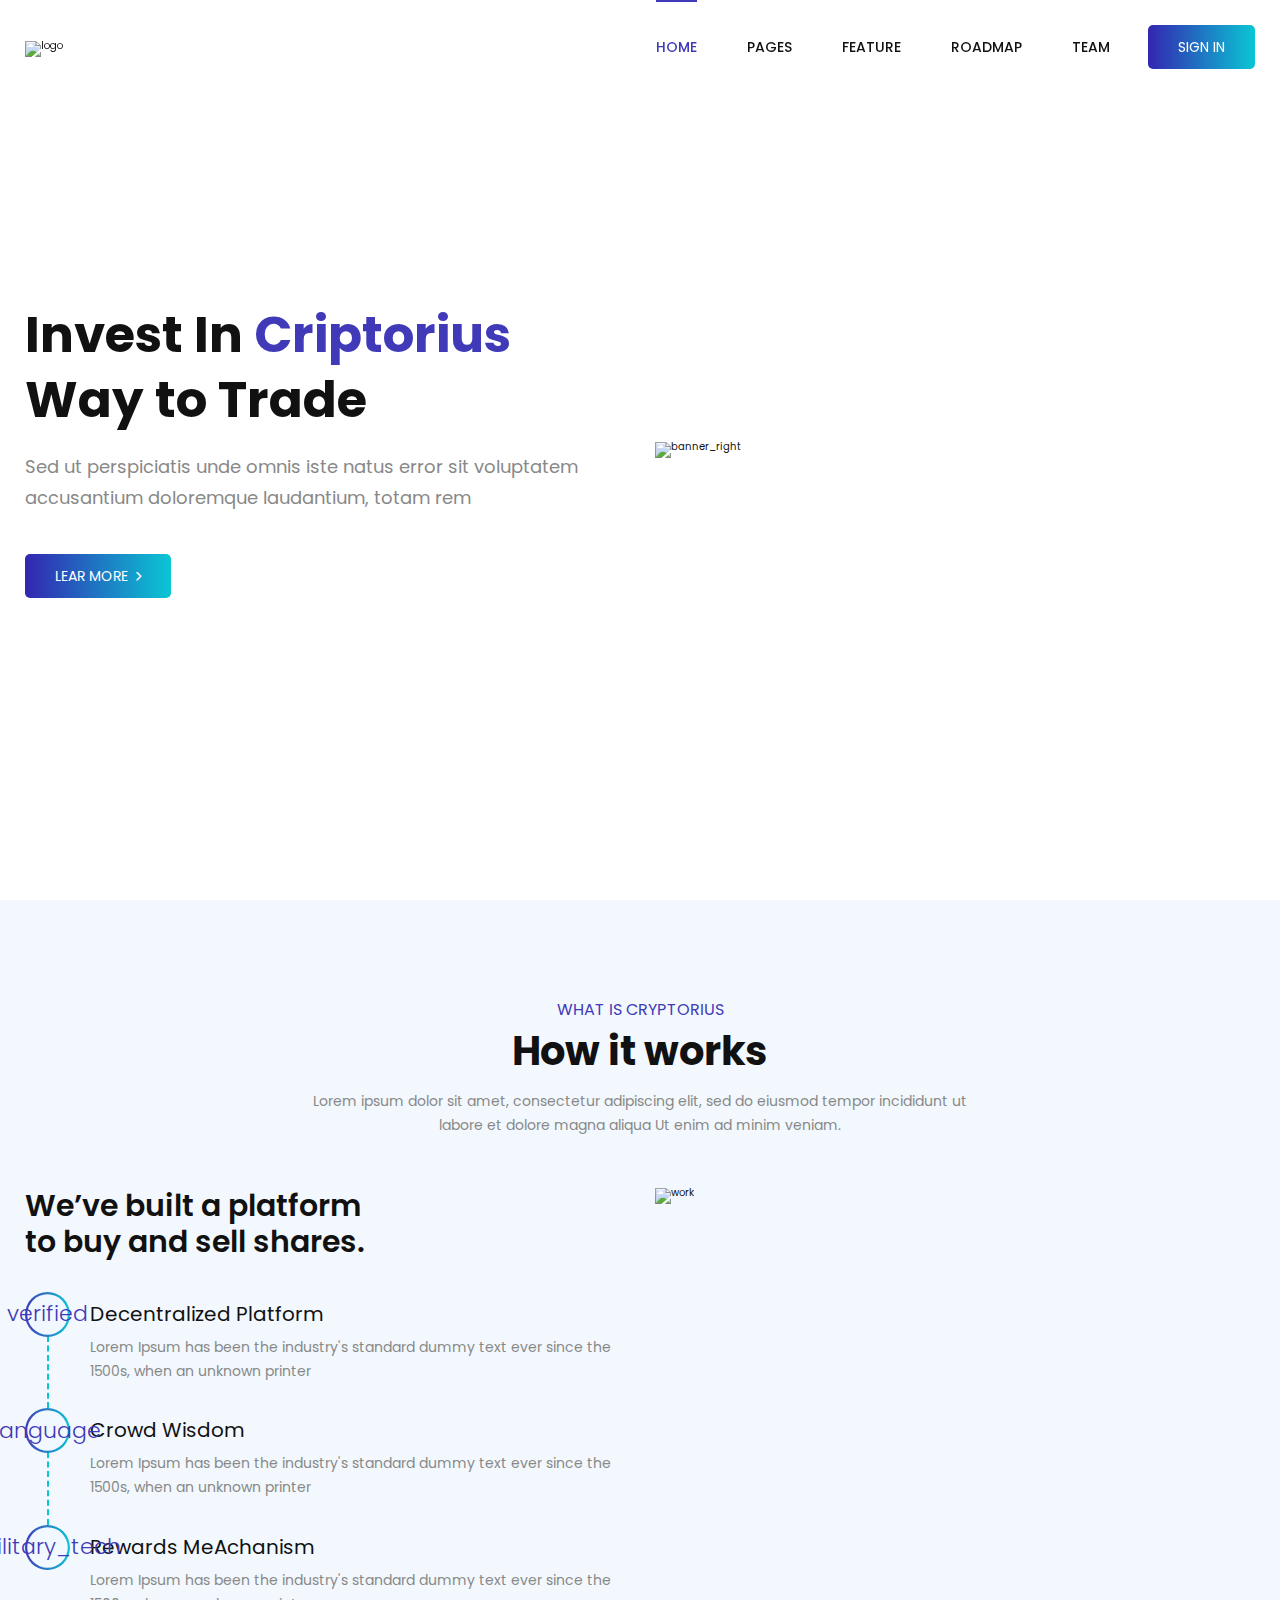
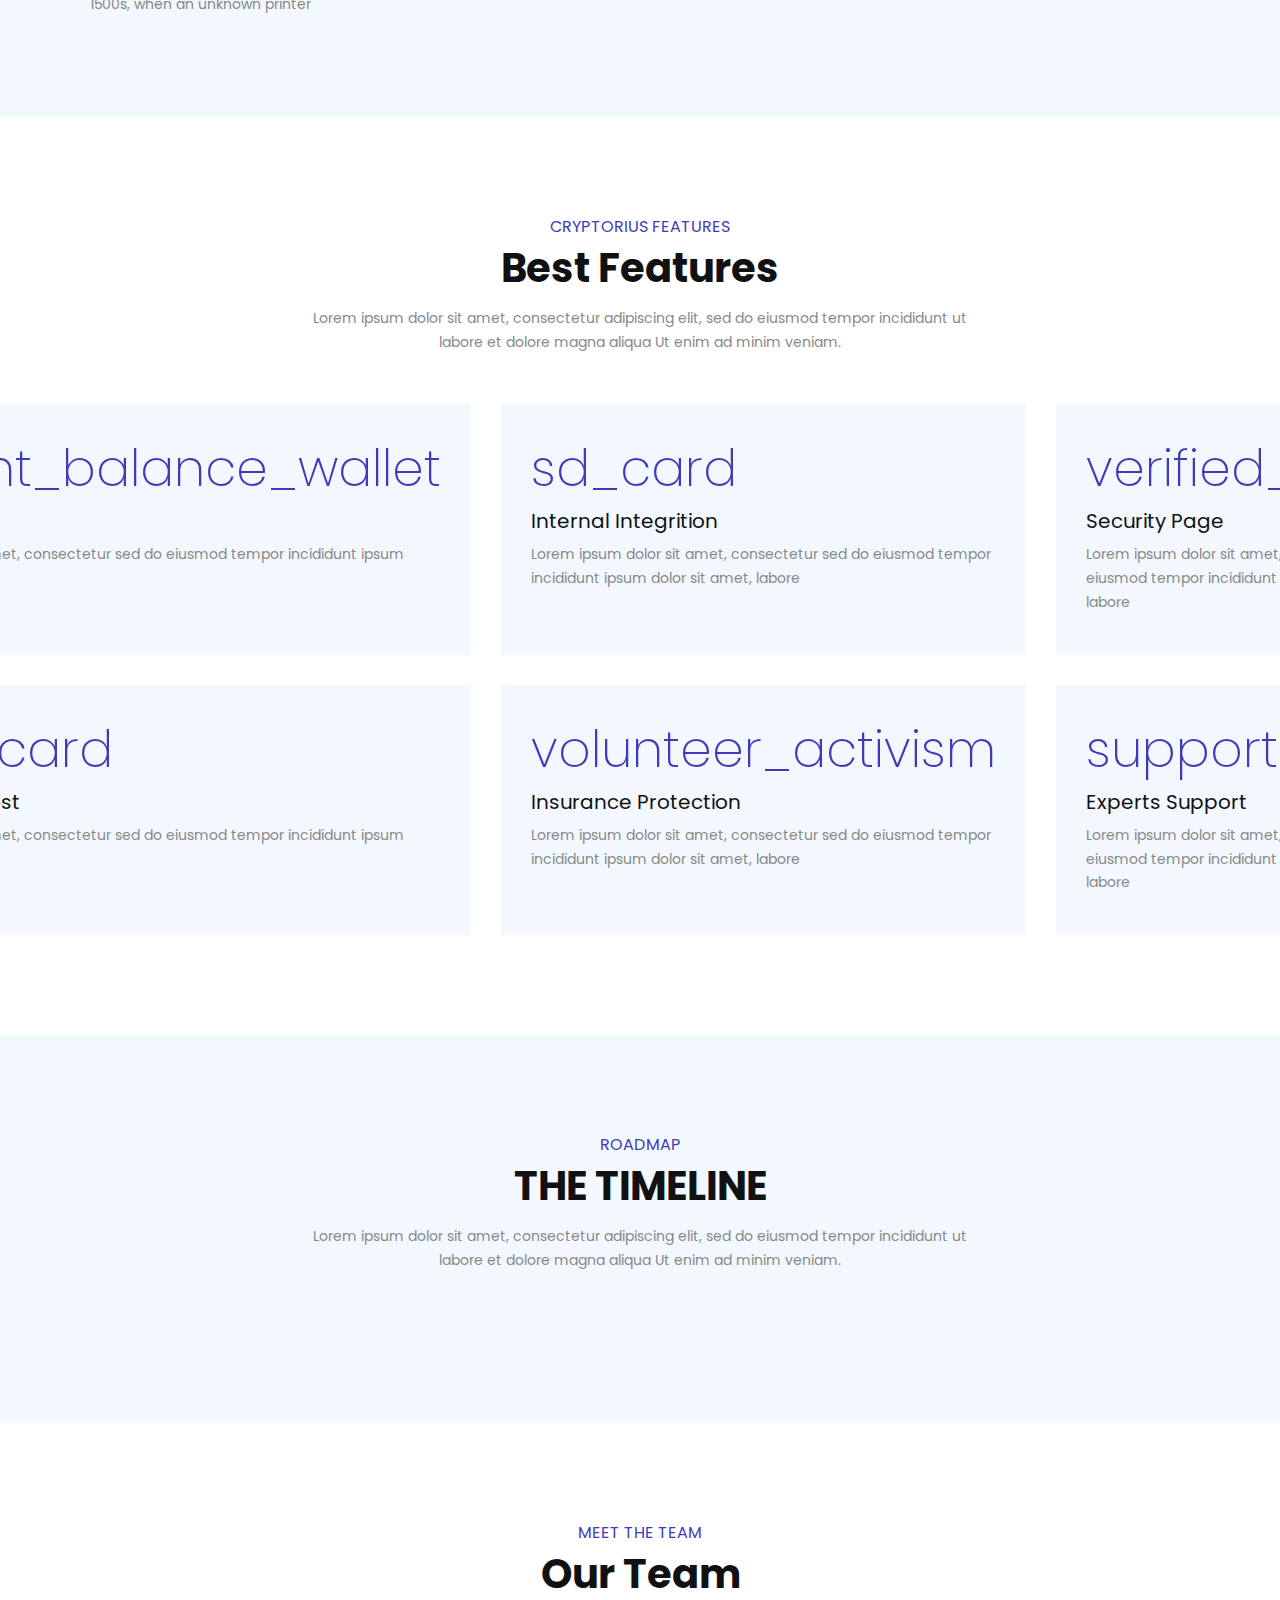
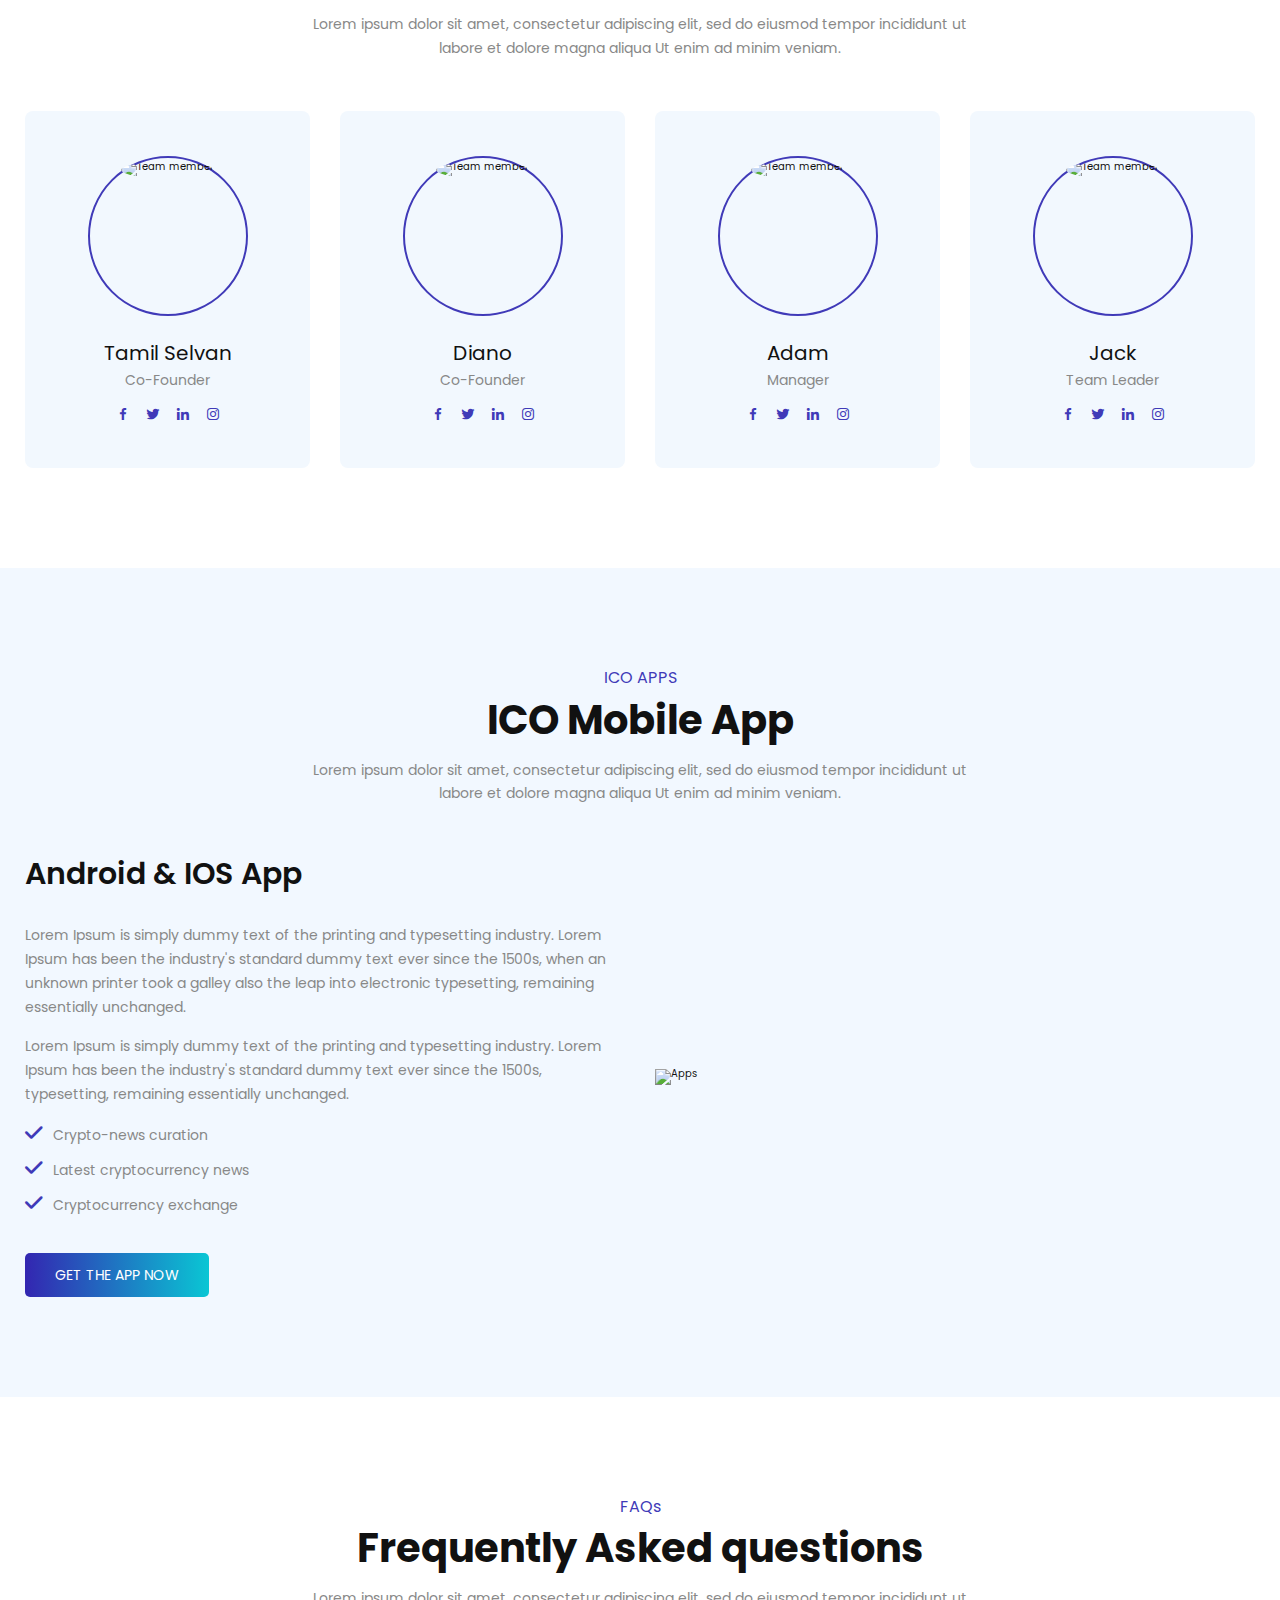
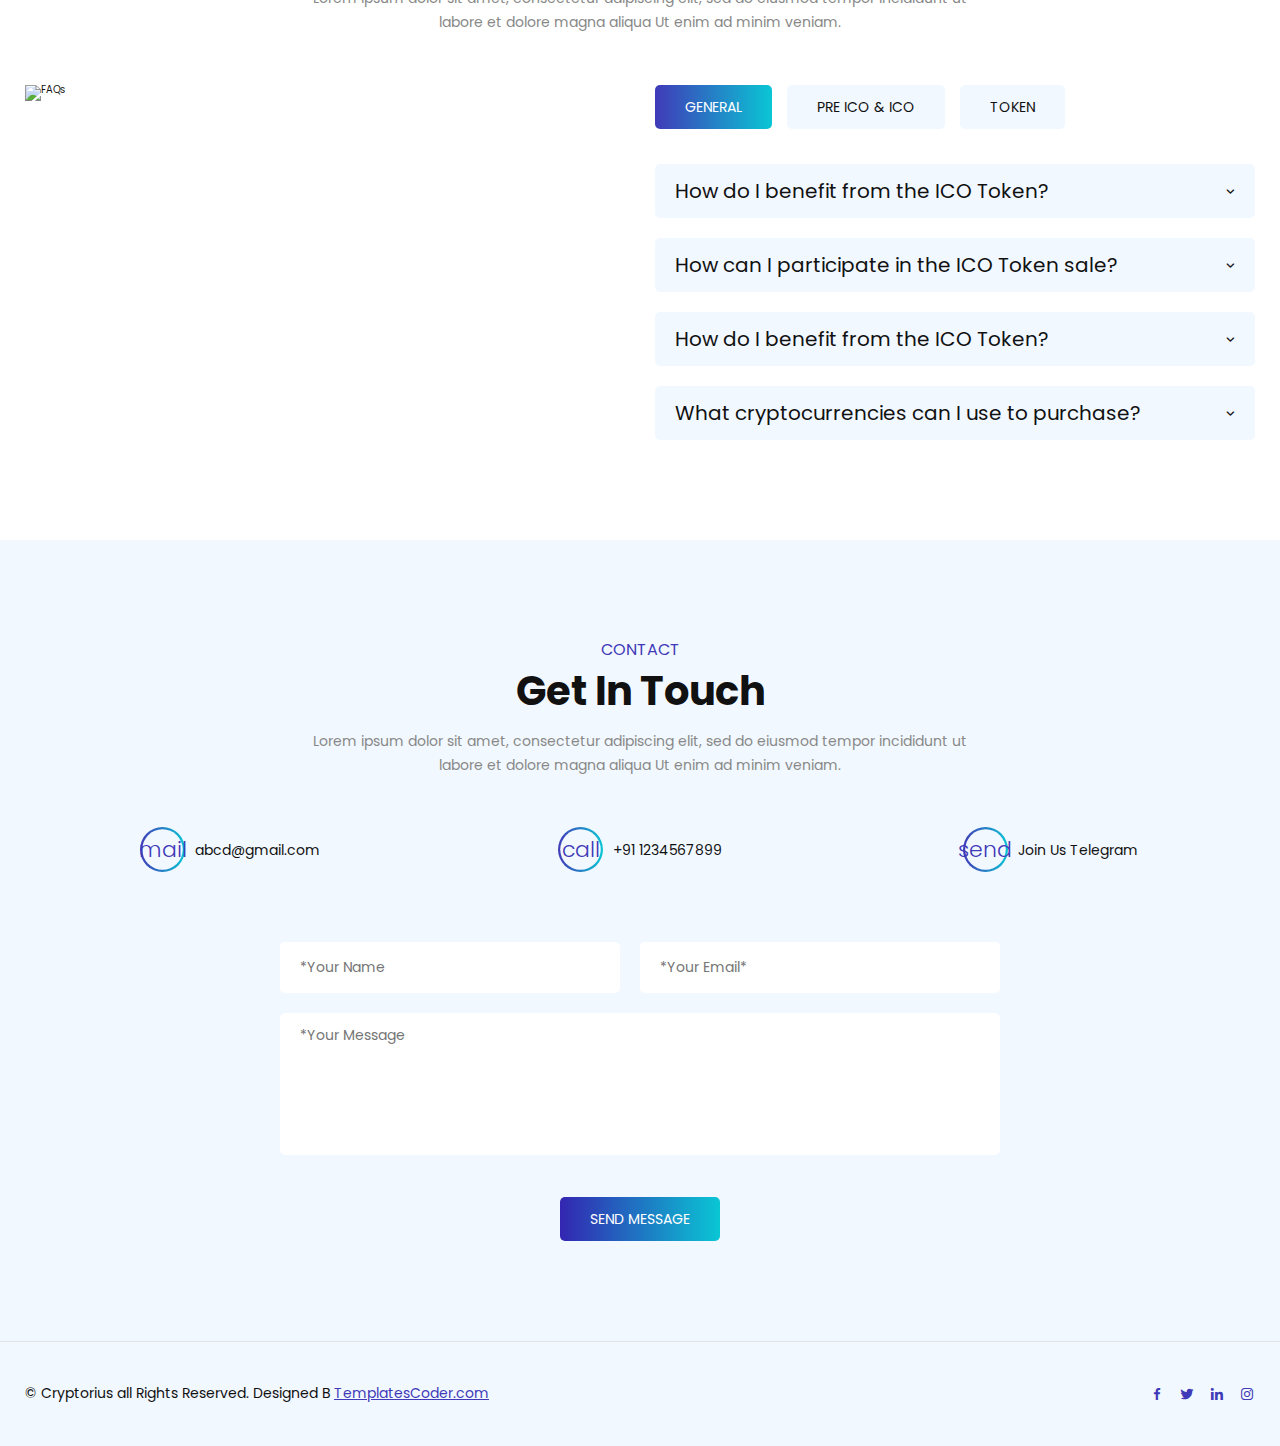
==== index.html @ 3019d578 "code updation" ====
<!DOCTYPE html>
<html>

<head>
    <meta name="viewport" content="width=device-width, initial-scale=1.0">

    <title>Cryptorius</title>

    <link href="./css/stylesheet.css" rel="stylesheet">
    <link href="./css/animation.css" rel="stylesheet">
    <link href="./css/media.css" rel="stylesheet">

    <!-- icon -->
    <link href='https://unpkg.com/boxicons@2.1.2/css/boxicons.min.css' rel='stylesheet'>
    <link href='https://cdnjs.cloudflare.com/ajax/libs/font-awesome/6.1.1/css/all.min.css' rel='stylesheet'>
    <link rel="stylesheet"
        href="https://fonts.sandbox.google.com/css2?family=Material+Symbols+Outlined:opsz,wght,FILL,GRAD@20..48,100..700,0..1,-50..200" />
    <!-- \icon -->

    <!-- slider -->
    <link rel="stylesheet" href="https://cdnjs.cloudflare.com/ajax/libs/OwlCarousel2/2.3.4/assets/owl.carousel.min.css">
    <link rel="stylesheet"
        href="https://cdnjs.cloudflare.com/ajax/libs/OwlCarousel2/2.3.4/assets/owl.theme.default.min.css">
    <!-- \slider -->
</head>

<body>
    <!-- banner & header -->
    <section class="banner_header">
        <!-- header -->
        <header id="header">
            <div class="container">
                <a class="logo" href="index.html">
                    <img src="images/logo.png" alt="logo" title="logo">
                </a>

                <nav id="header_menu" class="menu">
                    <ul>
                        <li class="active"><a href="#">HOME</a></li>
                        <li><a href="#">PAGES</a></li>
                        <li><a href="#">FEATURE</a></li>
                        <li><a href="#">ROADMAP</a></li>
                        <li><a href="#">TEAM</a></li>
                    </ul>

                    <div class="btn_group">
                        <a href="#" class="btn">SIGN IN</a>
                    </div>

                </nav>

                <div id="menu_icon" class="menu_icon" onclick="menuToggle()">
                    <i class='bx bx-menu'></i>
                </div>

            </div>
        </header>
        <!-- /header -->

        <!-- banner -->
        <section class="banner">
            <div class="container">
                <div class="left_col">
                    <h1>Invest In <span>Criptorius</span> Way to Trade</h1>

                    <p>
                        Sed ut perspiciatis unde omnis iste natus error sit voluptatem accusantium doloremque
                        laudantium,
                        totam rem
                    </p>

                    <div class="btn_group">
                        <a href="#" class="btn">LEAR MORE <i class="fa-solid fa-chevron-right"></i></a>
                    </div>

                </div>

                <div class="right_col">
                    <div class="pic">
                        <img src="./images/banner.png" alt="banner_right" title="Banner Image">
                    </div>
                </div>

            </div>
        </section>
        <!-- \banner -->
    </section>
    <!-- \banner & header -->



    <!-- works -->
    <section class="works" id="works">
        <div class="works_inner">
            <div class="container">
                <div class="heading">
                    <h4>WHAT IS CRYPTORIUS</h4>
                    <h2>How it works</h2>
                    <p>
                        Lorem ipsum dolor sit amet, consectetur adipiscing elit, sed do eiusmod tempor incididunt ut
                        labore
                        et dolore magna aliqua Ut enim ad minim veniam.
                    </p>
                </div>

                <div class="bottom">
                    <div class="left_col">
                        <h3>We’ve built a platform to buy and sell shares.</h3>

                        <div class="row">
                            <div class="left">
                                <span class="material-symbols-outlined">verified</span>
                            </div>

                            <div class="right">
                                <h4>Decentralized Platform</h4>
                                <p>Lorem Ipsum has been the industry's standard dummy text ever since the 1500s, when an
                                    unknown printer</p>
                            </div>

                        </div>

                        <div class="row">
                            <div class="left">
                                <span class="material-symbols-outlined">
                                    language
                                </span>
                            </div>

                            <div class="right">
                                <h4>Crowd Wisdom</h4>
                                <p>Lorem Ipsum has been the industry's standard dummy text ever since the 1500s, when an
                                    unknown printer</p>
                            </div>

                        </div>

                        <div class="row">
                            <div class="left">
                                <span class="material-symbols-outlined">
                                    military_tech
                                </span>
                            </div>

                            <div class="right">
                                <h4>Rewards MeAchanism</h4>
                                <p>Lorem Ipsum has been the industry's standard dummy text ever since the 1500s, when an
                                    unknown printer</p>
                            </div>

                        </div>

                    </div>

                    <div class="right_col">
                        <div class="pic">
                            <img src="./images/works.png" alt="work" title="Works Image">
                        </div>
                    </div>

                </div>

            </div>
        </div>
    </section>
    <!-- \works -->



    <!-- features -->
    <section class="features" id="features">
        <div class="container">
            <div class="heading">
                <h4>CRYPTORIUS FEATURES</h4>
                <h2>Best Features</h2>
                <p>Lorem ipsum dolor sit amet, consectetur adipiscing elit, sed do eiusmod tempor incididunt ut labore
                    et dolore magna aliqua Ut enim ad minim veniam.
                </p>
            </div>

            <div class="bottom">
                <div class="col col_1">
                    <span class="material-symbols-outlined">
                        account_balance_wallet
                    </span>
                    <h4>Currency Wallet</h4>
                    <p>
                        Lorem ipsum dolor sit amet, consectetur sed do eiusmod tempor incididunt ipsum dolor sit amet,
                        labore
                    </p>
                </div>

                <div class="col col_2">
                    <span class="material-symbols-outlined">
                        sd_card
                    </span>
                    <h4>Internal Integrition</h4>
                    <p>
                        Lorem ipsum dolor sit amet, consectetur sed do eiusmod tempor incididunt ipsum dolor sit amet,
                        labore
                    </p>
                </div>

                <div class="col col_3">
                    <span class="material-symbols-outlined">
                        verified_user
                    </span>
                    <h4>Security Page</h4>
                    <p>
                        Lorem ipsum dolor sit amet, consectetur sed do eiusmod tempor incididunt ipsum dolor sit amet,
                        labore
                    </p>
                </div>

                <div class="col col_4">
                    <span class="material-symbols-outlined">
                        credit_card
                    </span>
                    <h4>Reliable & Low Cost</h4>
                    <p>
                        Lorem ipsum dolor sit amet, consectetur sed do eiusmod tempor incididunt ipsum dolor sit amet,
                        labore
                    </p>
                </div>

                <div class="col col_5">
                    <span class="material-symbols-outlined">
                        volunteer_activism
                    </span>
                    <h4>Insurance Protection</h4>
                    <p>
                        Lorem ipsum dolor sit amet, consectetur sed do eiusmod tempor incididunt ipsum dolor sit amet,
                        labore
                    </p>
                </div>

                <div class="col col_6">
                    <span class="material-symbols-outlined">
                        support_agent
                    </span>
                    <h4>Experts Support</h4>
                    <p>
                        Lorem ipsum dolor sit amet, consectetur sed do eiusmod tempor incididunt ipsum dolor sit amet,
                        labore
                    </p>
                </div>

            </div>

        </div>
    </section>
    <!-- /features -->



    <!-- timeline -->
    <section class="timeline" id="timeline">
        <div class="timeline_inner">
            <div class="container">
                <div class="heading">
                    <h4>ROADMAP</h4>
                    <h2>THE TIMELINE</h2>
                    <p>
                        Lorem ipsum dolor sit amet, consectetur adipiscing elit, sed do eiusmod tempor incididunt ut
                        labore
                        et dolore magna aliqua Ut enim ad minim veniam.
                    </p>
                </div>

                <div id="timeline_slider" class="cols bottom owl-carousel owl-theme">
                    <div class="col">
                        <div class="top">
                            <p class="year">2001</p>
                            <div class="icon">
                                <span class="material-symbols-outlined">
                                    online_prediction
                                </span>
                            </div>
                        </div>

                        <ul class="bottom">
                            <li>
                                <h4>PHASE 1</h4>
                                <p>
                                    Lorem ipsum dolor sit amet, adipiscing elit, sed tempor icididunt
                                </p>
                            </li>

                            <li>
                                <h4>PHASE 2</h4>
                                <p>
                                    Lorem ipsum dolor sit amet, adipiscing elit, sed tempor icididunt
                                </p>
                            </li>

                        </ul>

                    </div>

                    <div class="col">
                        <div class="top">
                            <p class="year">2002</p>
                            <div class="icon">
                                <span class="material-symbols-outlined">
                                    online_prediction
                                </span>
                            </div>
                        </div>

                        <ul class="bottom">
                            <li>
                                <h4>PHASE 1</h4>
                                <p>
                                    Lorem ipsum dolor sit amet, adipiscing elit, sed tempor icididunt
                                </p>
                            </li>

                            <li>
                                <h4>PHASE 2</h4>
                                <p>
                                    Lorem ipsum dolor sit amet, adipiscing elit, sed tempor icididunt
                                </p>
                            </li>

                        </ul>

                    </div>

                    <div class="col">
                        <div class="top">
                            <p class="year">2003</p>
                            <div class="icon">
                                <span class="material-symbols-outlined">
                                    online_prediction
                                </span>
                            </div>
                        </div>

                        <ul class="bottom">
                            <li>
                                <h4>PHASE 1</h4>
                                <p>
                                    Lorem ipsum dolor sit amet, adipiscing elit, sed tempor icididunt
                                </p>
                            </li>

                            <li>
                                <h4>PHASE 2</h4>
                                <p>
                                    Lorem ipsum dolor sit amet, adipiscing elit, sed tempor icididunt
                                </p>
                            </li>

                        </ul>

                    </div>

                    <div class="col">
                        <div class="top">
                            <p class="year">2004</p>
                            <div class="icon">
                                <span class="material-symbols-outlined">
                                    online_prediction
                                </span>
                            </div>
                        </div>

                        <ul class="bottom">
                            <li>
                                <h4>PHASE 1</h4>
                                <p>
                                    Lorem ipsum dolor sit amet, adipiscing elit, sed tempor icididunt
                                </p>
                            </li>

                            <li>
                                <h4>PHASE 2</h4>
                                <p>
                                    Lorem ipsum dolor sit amet, adipiscing elit, sed tempor icididunt
                                </p>
                            </li>

                        </ul>

                    </div>

                    <div class="col">
                        <div class="top">
                            <p class="year">2005</p>
                            <div class="icon">
                                <span class="material-symbols-outlined">
                                    online_prediction
                                </span>
                            </div>
                        </div>

                        <ul class="bottom">
                            <li>
                                <h4>PHASE 1</h4>
                                <p>
                                    Lorem ipsum dolor sit amet, adipiscing elit, sed tempor icididunt
                                </p>
                            </li>

                            <li>
                                <h4>PHASE 2</h4>
                                <p>
                                    Lorem ipsum dolor sit amet, adipiscing elit, sed tempor icididunt
                                </p>
                            </li>

                        </ul>

                    </div>

                    <div class="col">
                        <div class="top">
                            <p class="year">2006</p>
                            <div class="icon">
                                <span class="material-symbols-outlined">
                                    online_prediction
                                </span>
                            </div>
                        </div>

                        <ul class="bottom">
                            <li>
                                <h4>PHASE 1</h4>
                                <p>
                                    Lorem ipsum dolor sit amet, adipiscing elit, sed tempor icididunt
                                </p>
                            </li>

                            <li>
                                <h4>PHASE 2</h4>
                                <p>
                                    Lorem ipsum dolor sit amet, adipiscing elit, sed tempor icididunt
                                </p>
                            </li>

                        </ul>

                    </div>

                </div>

            </div>
        </div>
    </section>
    <!-- \timeline -->



    <!-- our time -->
    <section class="team" id="team">
        <div class="container">
            <div class="heading">
                <h4>MEET THE TEAM</h4>
                <h2>Our Team</h2>
                <p>
                    Lorem ipsum dolor sit amet, consectetur adipiscing elit, sed do eiusmod tempor incididunt ut labore
                    et dolore magna aliqua Ut enim ad minim veniam.
                </p>
            </div>

            <div class="cols">
                <div class="col col_1">
                    <a href="#" class="pic">
                        <img src="https://img.freepik.com/free-photo/handsome-confident-smiling-man-with-hands-crossed-chest_176420-18743.jpg?t=st=1651808566~exp=1651809166~hmac=87e3dc54ee6a94a9a1b4ce478439a24fdecb0498c9a9c1d9bb4aba65a1bf58b7&w=826"
                            alt="Team member">
                    </a>

                    <div class="details">
                        <h4>Tamil Selvan</h4>
                        <p>Co-Founder</p>
                    </div>

                    <ul class="social_links">
                        <li><a href="#"><i class='bx bxl-facebook'></i></a></li>
                        <li><a href="#"><i class='bx bxl-twitter'></i></a></li>
                        <li><a href="#"><i class='bx bxl-linkedin'></i></a></li>
                        <li><a href="#"><i class='bx bxl-instagram'></i></a></li>
                    </ul>

                </div>

                <div class="col col_2">
                    <a href="#" class="pic">
                        <img src="https://img.freepik.com/free-photo/surprised-happy-beautiful-woman-excitement-isolated-white-background_231208-13972.jpg?w=826"
                            alt="Team member">
                    </a>

                    <div class="details">
                        <h4>Diano</h4>
                        <p>Co-Founder</p>
                    </div>

                    <ul class="social_links">
                        <li><a href="#"><i class='bx bxl-facebook'></i></a></li>
                        <li><a href="#"><i class='bx bxl-twitter'></i></a></li>
                        <li><a href="#"><i class='bx bxl-linkedin'></i></a></li>
                        <li><a href="#"><i class='bx bxl-instagram'></i></a></li>
                    </ul>

                </div>

                <div class="col col_3">
                    <a href="#" class="pic">
                        <img src="https://img.freepik.com/free-photo/close-up-young-successful-man-smiling-camera-standing-casual-outfit-against-blue-background_1258-66609.jpg?t=st=1651855816~exp=1651856416~hmac=1f5ff25cd3cec28e6f50eac806dd7c930a09b0a5c70957235b0abbd70b2d4081&w=826"
                            alt="Team member">
                    </a>

                    <div class="details">
                        <h4>Adam</h4>
                        <p>Manager</p>
                    </div>

                    <ul class="social_links">
                        <li><a href="#"><i class='bx bxl-facebook'></i></a></li>
                        <li><a href="#"><i class='bx bxl-twitter'></i></a></li>
                        <li><a href="#"><i class='bx bxl-linkedin'></i></a></li>
                        <li><a href="#"><i class='bx bxl-instagram'></i></a></li>
                    </ul>

                </div>

                <div class="col col_4">
                    <a href="#" class="pic">
                        <img src="https://img.freepik.com/free-photo/lady-with-brown-eyes-is-smiling-red-wall_197531-16958.jpg?t=st=1651861291~exp=1651861891~hmac=e2e8099574cfec75165a9f1967ac81c3633c9f25aaf47ba0071ee267b6977a63&w=826"
                            alt="Team member">
                    </a>

                    <div class="details">
                        <h4>Jack</h4>
                        <p>Team Leader</p>
                    </div>

                    <ul class="social_links">
                        <li><a href="#"><i class='bx bxl-facebook'></i></a></li>
                        <li><a href="#"><i class='bx bxl-twitter'></i></a></li>
                        <li><a href="#"><i class='bx bxl-linkedin'></i></a></li>
                        <li><a href="#"><i class='bx bxl-instagram'></i></a></li>
                    </ul>

                </div>

            </div>


        </div>
    </section>
    <!-- \our time -->



    <!-- app -->
    <section class="apps" id="apps">
        <div class="apps_inner">
            <div class="container">
                <div class="heading">
                    <h4>ICO APPS</h4>
                    <h2>ICO Mobile App</h2>
                    <p>
                        Lorem ipsum dolor sit amet, consectetur adipiscing elit, sed do eiusmod tempor incididunt ut
                        labore
                        et dolore magna aliqua Ut enim ad minim veniam.
                    </p>
                </div>

                <div class="bottom">
                    <div class="left_col">
                        <h3>Android & IOS App</h3>

                        <p>
                            Lorem Ipsum is simply dummy text of the printing and typesetting industry. Lorem Ipsum has
                            been the industry's standard dummy text ever since the 1500s, when an unknown printer took a
                            galley also the leap into electronic typesetting, remaining essentially unchanged.
                        </p>

                        <p>
                            Lorem Ipsum is simply dummy text of the printing and typesetting industry. Lorem Ipsum has
                            been the industry's standard dummy text ever since the 1500s, typesetting, remaining
                            essentially unchanged.
                        </p>

                        <ul>
                            <li>Crypto-news curation</li>
                            <li>Latest cryptocurrency news</li>
                            <li>Cryptocurrency exchange</li>
                        </ul>

                        <a href="#" class="btn">GET THE APP NOW</a>

                    </div>

                    <div class="right_col">
                        <div class="pic">
                            <img src="./images/apps.png" alt="Apps" title="Apps Image">
                        </div>
                    </div>

                </div>

            </div>
        </div>
    </section>
    <!-- \app -->



    <!-- faq -->
    <section class="faq" id="faq">
        <div class="container">
            <div class="heading">
                <h4>FAQs</h4>
                <h2>Frequently Asked questions</h2>
                <p>
                    Lorem ipsum dolor sit amet, consectetur adipiscing elit, sed do eiusmod tempor incididunt ut labore
                    et dolore magna aliqua Ut enim ad minim veniam.
                </p>
            </div>

            <div class="bottom">
                <div class="left_col">
                    <div class="pic">
                        <img src="./images/faq.png" alt="FAQs" title="FAQ Image">
                    </div>
                </div>

                <div class="right_col">
                    <div class="tab_group">
                        <ul class="tabs_header">
                            <li class="btn faq_tab" onclick="onTabChange(0)">GENERAL</li>
                            <li class="btn faq_tab" onclick="onTabChange(1)">PRE ICO & ICO</li>
                            <li class="btn faq_tab" onclick="onTabChange(2)">TOKEN</li>
                        </ul>

                        <div class="tab_contents">
                            <ul class="faq_tab_content">
                                <li class="faq_box">
                                    <div class="box_heading" onclick="onFaqTabToggle(0)">
                                        <h4>How do I benefit from the ICO Token?</h4>
                                        <i class="fa-solid fa-angle-down"></i>
                                    </div>

                                    <div class="box_content">
                                        <div class="box_content_inner">
                                            <p>
                                                Lorem ipsum dolor sit amet, consectetur adipisc elit, sed do eiusmod
                                                temp or
                                                incididunt ut labore et dolore magna aliqua. eiusmod tempor incididunt
                                                ut
                                                labore et dolore magna aliqua.
                                            </p>
                                        </div>
                                    </div>

                                </li>

                                <li class="faq_box">
                                    <div class="box_heading" onclick="onFaqTabToggle(1)">
                                        <h4>How can I participate in the ICO Token sale?</h4>
                                        <i class="fa-solid fa-angle-down"></i>
                                    </div>

                                    <div class="box_content">
                                        <div class="box_content_inner">
                                            <p>
                                                Lorem ipsum dolor sit amet, consectetur adipisc elit, sed do eiusmod
                                                temp or
                                                incididunt ut labore et dolore magna aliqua. eiusmod tempor incididunt
                                                ut
                                                labore et dolore magna aliqua.
                                            </p>
                                        </div>
                                    </div>

                                </li>

                                <li class="faq_box">
                                    <div class="box_heading" onclick="onFaqTabToggle(2)">
                                        <h4>How do I benefit from the ICO Token?</h4>
                                        <i class="fa-solid fa-angle-down"></i>
                                    </div>

                                    <div class="box_content">
                                        <div class="box_content_inner">
                                            <p>
                                                Lorem ipsum dolor sit amet, consectetur adipisc elit, sed do eiusmod
                                                temp or
                                                incididunt ut labore et dolore magna aliqua. eiusmod tempor incididunt
                                                ut
                                                labore et dolore magna aliqua.
                                            </p>
                                        </div>
                                    </div>

                                </li>

                                <li class="faq_box">
                                    <div class="box_heading" onclick="onFaqTabToggle(3)">
                                        <h4>What cryptocurrencies can I use to purchase?</h4>
                                        <i class="fa-solid fa-angle-down"></i>
                                    </div>

                                    <div class="box_content">
                                        <div class="box_content_inner">
                                            <p>
                                                Lorem ipsum dolor sit amet, consectetur adipisc elit, sed do eiusmod
                                                temp or
                                                incididunt ut labore et dolore magna aliqua. eiusmod tempor incididunt
                                                ut
                                                labore et dolore magna aliqua.
                                            </p>
                                        </div>
                                    </div>

                                </li>

                            </ul>

                            <ul class="faq_tab_content">
                                <li class="faq_box">
                                    <div class="box_heading" onclick="onFaqTabToggle(4)">
                                        <h4>How can I participate in the PRE ICO?</h4>
                                        <i class="fa-solid fa-angle-down"></i>
                                    </div>

                                    <div class="box_content">
                                        <div class="box_content_inner">
                                            <p>
                                                Lorem ipsum dolor sit amet, consectetur adipisc elit, sed do eiusmod
                                                temp or
                                                incididunt ut labore et dolore magna aliqua. eiusmod tempor incididunt
                                                ut
                                                labore et dolore magna aliqua.
                                            </p>
                                        </div>
                                    </div>

                                </li>

                                <li class="faq_box">
                                    <div class="box_heading" onclick="onFaqTabToggle(5)">
                                        <h4>How do I benefit from ICO?</h4>
                                        <i class="fa-solid fa-angle-down"></i>
                                    </div>

                                    <div class="box_content">
                                        <div class="box_content_inner">
                                            <p>
                                                Lorem ipsum dolor sit amet, consectetur adipisc elit, sed do eiusmod
                                                temp or
                                                incididunt ut labore et dolore magna aliqua. eiusmod tempor incididunt
                                                ut
                                                labore et dolore magna aliqua.
                                            </p>
                                        </div>
                                    </div>

                                </li>

                                <li class="faq_box">
                                    <div class="box_heading" onclick="onFaqTabToggle(6)">
                                        <h4>What is ICO?</h4>
                                        <i class="fa-solid fa-angle-down"></i>
                                    </div>

                                    <div class="box_content">
                                        <div class="box_content_inner">
                                            <p>
                                                Lorem ipsum dolor sit amet, consectetur adipisc elit, sed do eiusmod
                                                temp or
                                                incididunt ut labore et dolore magna aliqua. eiusmod tempor incididunt
                                                ut
                                                labore et dolore magna aliqua.
                                            </p>
                                        </div>
                                    </div>

                                </li>

                                <li class="faq_box">
                                    <div class="box_heading" onclick="onFaqTabToggle(7)">
                                        <h4>What cryptocurrencies can I use to purchase?</h4>
                                        <i class="fa-solid fa-angle-down"></i>
                                    </div>

                                    <div class="box_content">
                                        <div class="box_content_inner">
                                            <p>
                                                Lorem ipsum dolor sit amet, consectetur adipisc elit, sed do eiusmod
                                                temp or
                                                incididunt ut labore et dolore magna aliqua. eiusmod tempor incididunt
                                                ut
                                                labore et dolore magna aliqua.
                                            </p>
                                        </div>
                                    </div>

                                </li>

                            </ul>

                            <ul class="faq_tab_content">
                                <li class="faq_box">
                                    <div class="box_heading" onclick="onFaqTabToggle(8)">
                                        <h4>How do I benefit from the Token?</h4>
                                        <i class="fa-solid fa-angle-down"></i>
                                    </div>

                                    <div class="box_content">
                                        <div class="box_content_inner">
                                            <p>
                                                Lorem ipsum dolor sit amet, consectetur adipisc elit, sed do eiusmod
                                                temp or
                                                incididunt ut labore et dolore magna aliqua. eiusmod tempor incididunt
                                                ut
                                                labore et dolore magna aliqua.
                                            </p>
                                        </div>
                                    </div>

                                </li>

                                <li class="faq_box">
                                    <div class="box_heading" onclick="onFaqTabToggle(9)">
                                        <h4>What cryptocurrencies can I use to purchase?</h4>
                                        <i class="fa-solid fa-angle-down"></i>
                                    </div>

                                    <div class="box_content">
                                        <div class="box_content_inner">
                                            <p>
                                                Lorem ipsum dolor sit amet, consectetur adipisc elit, sed do eiusmod
                                                temp or
                                                incididunt ut labore et dolore magna aliqua. eiusmod tempor incididunt
                                                ut
                                                labore et dolore magna aliqua.
                                            </p>
                                        </div>
                                    </div>

                                </li>

                                <li class="faq_box">
                                    <div class="box_heading" onclick="onFaqTabToggle(10)">
                                        <h4>What is Token?</h4>
                                        <i class="fa-solid fa-angle-down"></i>
                                    </div>

                                    <div class="box_content">
                                        <div class="box_content_inner">
                                            <p>
                                                Lorem ipsum dolor sit amet, consectetur adipisc elit, sed do eiusmod
                                                temp or
                                                incididunt ut labore et dolore magna aliqua. eiusmod tempor incididunt
                                                ut
                                                labore et dolore magna aliqua.
                                            </p>
                                        </div>
                                    </div>

                                </li>

                                <li class="faq_box">
                                    <div class="box_heading" onclick="onFaqTabToggle(11)">
                                        <h4>How can I participate in the Token sale?</h4>
                                        <i class="fa-solid fa-angle-down"></i>
                                    </div>

                                    <div class="box_content">
                                        <div class="box_content_inner">
                                            <p>
                                                Lorem ipsum dolor sit amet, consectetur adipisc elit, sed do eiusmod
                                                temp or
                                                incididunt ut labore et dolore magna aliqua. eiusmod tempor incididunt
                                                ut
                                                labore et dolore magna aliqua.
                                            </p>
                                        </div>
                                    </div>

                                </li>

                            </ul>

                        </div>

                    </div>
                </div>

            </div>

        </div>
    </section>
    <!-- \faq -->



    <!-- contact -->
    <section class="contact" id="contact">
        <div class="contact_inner">
            <div class="container">
                <div class="heading">
                    <h4>CONTACT</h4>
                    <h2>Get In Touch</h2>
                    <p>
                        Lorem ipsum dolor sit amet, consectetur adipiscing elit, sed do eiusmod tempor incididunt ut
                        labore
                        et dolore magna aliqua Ut enim ad minim veniam.
                    </p>
                </div>

                <div class="bottom">
                    <ul class="myLinks">
                        <li>
                            <span class="material-symbols-outlined">
                                mail
                            </span>
                            <a href="#">abcd@gmail.com</a>
                        </li>

                        <li>
                            <span class="material-symbols-outlined">
                                call
                            </span>
                            <a href="#">+91 1234567899</a>
                        </li>

                        <li>
                            <span class="material-symbols-outlined">
                                send
                            </span>
                            <a href="#">Join Us Telegram</a>
                        </li>

                    </ul>

                    <form class="contact_form">
                        <div class="contact_form_inner">
                            <div class="form_group group1">
                                <input type="text" class="form_control" placeholder="*Your Name">
                            </div>

                            <div class="form_group group2">
                                <input type="email" class="form_control" placeholder="*Your Email*">
                            </div>

                            <div class="form_group group3">
                                <textarea rows="8" class="form_control" placeholder="*Your Message"></textarea>
                            </div>
                        </div>

                        <div class="form_group btn_group">
                            <input type="submit" value="SEND MESSAGE" class="btn">
                        </div>

                    </form>

                </div>

            </div>
        </div>
    </section>
    <!-- \contact -->



    <!-- footer -->
    <footer>
        <div class="container">
            <div class="left">
                <p>&#169; Cryptorius all Rights Reserved. Designed B <a href="#">TemplatesCoder.com</a></p>
            </div>

            <ul class="social_links">
                <li><a href="#"><i class='bx bxl-facebook'></i></a></li>
                <li><a href="#"><i class='bx bxl-twitter'></i></a></li>
                <li><a href="#"><i class='bx bxl-linkedin'></i></a></li>
                <li><a href="#"><i class='bx bxl-instagram'></i></a></li>
            </ul>

        </div>
    </footer>
    <!-- \footer -->









    <!-- scripts -->
    <script src="https://code.jquery.com/jquery-3.6.0.min.js"></script>
    <script src="https://cdnjs.cloudflare.com/ajax/libs/OwlCarousel2/2.3.4/owl.carousel.min.js"></script>

    <script src="./js/jquery_script.js"></script>
    <script src="./js/script.js"></script>
    <!-- \scripts -->
</body>

</html>
---- css/stylesheet.css ----
/* common */
@import url("https://fonts.googleapis.com/css2?family=Poppins:ital,wght@0,100;0,200;0,300;0,400;0,500;0,600;0,700;0,800;0,900;1,100;1,200;1,300;1,400;1,500;1,600;1,700;1,800;1,900&display=swap");

:root {
  --primary: #403ab8;
  --skyBlue: #0ac6d4;
  --secondary: #111111;
  --secondary_blue: #f2f8ff;
  --para: #888888;
  --dark_gary: #5c5c5c;
  --light_purple: #f2f8fe;
  --border: #e3e3e3;
}

* {
  padding: 0;
  margin: 0;
  list-style: none;
  text-decoration: none;
  font-family: "Poppins";
  font-size: 10px;
  line-height: 1;
  color: var(--secondary);
}

/* custom scrollbar */
::-webkit-scrollbar {
  width: 0.8rem;
}

::-webkit-scrollbar-thumb {
  background: #9ad6da;
  border-radius: 0.8rem;
  transition: all 1s;
}

::-webkit-scrollbar-thumb:hover {
  background: #0ac6d4;
  transition: all 1s;
}
/* \custom scrollbar */

.container {
  max-width: 1230px;
  padding: 0 15px;
  margin: 0 auto;
}

img {
  width: 100%;
  height: 100%;
  object-fit: cover;
  object-position: center;
}

/* fonts */
h1,
h2,
h3,
h4,
h5,
h6 {
  line-height: 1.2;
}

h1 {
  font-size: 5rem;
  margin: 0 0 2rem;
}

h2 {
  font-size: 4rem;
  margin: 0 0 1.5rem;
}

h3 {
  font-size: 3rem;
  font-weight: 600;
  margin: 0 0 3.2rem;
}

h4 {
  font-size: 2rem;
  font-weight: 400;
  margin: 0 0 1rem;
}

p {
  font-size: 14px;
  color: var(--para);
  line-height: 1.7;
}

a {
  display: inline-block;
  font-size: 14px;
}

span {
  display: inline-block;
}

ul li {
  font-size: 14px;
  color: var(--para);
}
/* \fonts */

/* btn */
.btn {
  font-size: 14px;
  color: white;
  padding: 1.5rem 3rem;
  margin: 4rem 0 0;
  border-radius: 5px;
  background-image: linear-gradient(to right, #3326b1, #0ac6d4, #3326b1);
  background-size: 200%;
  transition: 0.5s background-position linear;
  cursor: pointer;
}

.btn:hover {
  background-position: right;
}

.pointer {
  cursor: pointer;
}
/* \btn */

/* heading */
.heading {
  text-align: center;
  width: min(100%, 700px);
  margin: 0 auto 5rem;
}

.heading h4 {
  font-size: 1.6rem;
  color: var(--primary);
  font-weight: 400;
  margin: 0 0 0.8rem;
}

.heading p {
  font-size: 14px;
}
/* \heading */

/* social_links */
.social_links {
  display: flex;
  align-items: center;
  justify-content: center;
  column-gap: 1.4rem;
}

.social_links .bx {
  font-size: 16px;
  color: var(--primary);
  transition: 0.5s;
}

.social_links .bx:hover {
  opacity: 0.7;
  transition: 0.5s;
}
/* \social_links */
/* \common */

/* header */
.banner_header {
  width: 100%;
  background: white url(../images/banner_bg.png) no-repeat fixed center;
  background-size: cover;
}

header {
  width: 100%;
  z-index: 1000;
  position: fixed;
}

header.header_scroll {
  background-color: var(--light_purple);
  box-shadow: 0px 0px 10px 1px rgb(0 0 0 / 10%);
}

header.header_scroll .menu li a {
  padding: 3rem 0;
  transition: 0.5s;
}

header .container {
  display: flex;
  align-items: center;
  justify-content: space-between;
}

header .logo {
  width: 20rem;
}

header .menu {
  display: flex;
  align-items: center;
  column-gap: 3.8rem;
  overflow: hidden;
}

header .menu_icon {
  display: none;
  cursor: pointer;
}

header .menu_icon .bx-menu {
  font-size: 3rem;
  color: var(--dark_gary);
}

header .menu ul {
  display: flex;
  align-items: center;
  column-gap: 5rem;
}

header .menu ul li {
  cursor: pointer;
  position: relative;
}

header .menu ul li::before {
  content: "";
  position: absolute;
  top: 0;
  left: 0;
  width: 0;
  height: 2px;
  background-color: var(--primary);
  transition: 0.5s;
  opacity: 0;
}

header .menu ul .active::before {
  opacity: 1;
  width: 100%;
}

header .menu ul li:hover::before {
  opacity: 1;
  width: 100%;
  transition: 0.5s;
}

header .menu ul li a {
  font-weight: 500;
  padding: 4rem 0;
  transition: 0.5s;
}

header .menu ul .active a {
  color: var(--primary);
}

header .btn {
  margin: 0;
}
/* \header */

/* banner */
.banner {
  height: 100vh;
  display: flex;
  align-items: center;
}

.banner .container {
  display: grid;
  grid-template-columns: 1fr 1fr;
  column-gap: 30px;
  align-items: center;
}

.banner .left_col span {
  font-size: 5rem;
  color: var(--primary);
}

.banner .left_col h1 {
  line-height: 1.3;
}

.banner .left_col p {
  font-size: 1.8rem;
}

.banner .left_col a i {
  font-size: 1rem;
  color: white;
  transform: translateY(-1.5px);
  margin: 0 0 0 3px;
}
/* \banner */

/* works */
.works {
  padding: 0 0 5rem;
}

.works .works_inner {
  padding: 10rem 0;
  background-color: var(--light_purple);
}

.works .bottom {
  display: grid;
  grid-template-columns: 1fr 1fr;
  gap: 30px;
}

.works .bottom h3 {
  width: 37rem;
}

.works .row {
  display: flex;
  padding: 0 0 2.5rem;
}

.works .row:last-child {
  padding: 0;
}

.works .row .left {
  margin: 0 2rem 0 0;
  z-index: 1;
  position: relative;
}

.works .row .left::after {
  content: "";
  width: 22px;
  height: 100%;
  position: absolute;
  top: 44px;
  left: 0;
  border-right: 2px dashed var(--skyBlue);
}

.works .row:last-child .left::after {
  width: 0;
  height: 0;
}

.works .row .left span::before {
  content: "";
  width: 100%;
  height: 100%;
  border-radius: 50%;
  z-index: -2;
  background-image: linear-gradient(to right, var(--primary), var(--skyBlue));
  position: absolute;
  left: 0%;
  top: 0%;
}

.works .row .left span {
  width: 25px;
  height: 25px;
  font-size: 22px;
  font-weight: 300;
  color: var(--primary);
  z-index: 1;
  padding: 10px;
  display: flex;
  align-items: center;
  justify-content: center;
  position: relative;
}

.works .row .left span::after {
  content: "";
  width: 100%;
  height: 100%;
  border-radius: 50%;
  background-color: var(--secondary_blue);
  z-index: -1;
  position: absolute;
  left: 0%;
  top: 0%;
  transform: scale(0.9);
}

.works .row .right {
  margin: 1rem 0 0;
}
/* \works */

/* features */
.features {
  padding: 5rem 0;
}

.features .bottom {
  display: grid;
  grid-template-columns: 1fr 1fr 1fr;
  gap: 30px;
  justify-content: center;
}

.features .col {
  padding: 4rem 3rem;
  background-color: var(--light_purple);
}

.features .col span {
  font-size: 5rem;
  font-weight: 200;
  color: var(--primary);
  margin: 0 0 1.5rem;
}
/* \features */

/* timeline */
.timeline {
  padding: 5rem 0;
}

.timeline .timeline_inner {
  padding: 10rem 0;
  background-color: var(--light_purple);
}

.timeline .col .year {
  width: 60px;
  color: var(--primary);
  font-weight: 600;
  text-align: center;
  margin: 0 0 0.6rem;
}

.timeline .col .icon {
  position: relative;
}

.timeline .col .icon::after {
  content: "";
  width: 100%;
  height: 0.5px;
  background-color: var(--skyBlue);
  position: absolute;
  right: 0;
  top: 50%;
  transform: translate(0, -50%);
}

.timeline .col .icon span::before {
  content: "";
  width: 100%;
  height: 100%;
  border-radius: 50%;
  z-index: -2;
  background-image: linear-gradient(to right, var(--primary), var(--skyBlue));
  position: absolute;
  left: 0%;
  top: 0%;
}

.timeline .col .icon span {
  width: 40px;
  height: 40px;
  font-size: 25px;
  color: var(--primary);
  z-index: 1;
  padding: 10px;
  display: flex;
  align-items: center;
  justify-content: center;
  position: relative;
}

.timeline .col .icon span::after {
  content: "";
  width: 100%;
  height: 100%;
  border-radius: 50%;
  background-color: var(--secondary_blue);
  z-index: -1;
  position: absolute;
  left: 0%;
  top: 0%;
  transform: scale(0.9);
}

.timeline .cols .bottom li {
  padding: 0 0 0 30px;
  margin: 0 0 0 30px;
  border-left: 2px dashed var(--skyBlue);
  position: relative;
}

.timeline .cols .bottom li:first-child {
  padding: 50px 0 35px 30px;
}

.timeline .cols .bottom li:last-child {
  border-color: transparent;
}

.timeline .cols .bottom h4 {
  font-size: 1.8rem;
  position: relative;
}

.timeline .cols .bottom h4::before {
  content: "";
  width: 12px;
  height: 12px;
  background-color: var(--primary);
  border-radius: 50%;
  padding: 2px;
  border: 1px solid var(--skyBlue);
  box-shadow: inset 0px 0px 0px 3px white;
  position: absolute;
  left: -40px;
}

.timeline .cols .bottom h4::after {
  content: "";
  height: 1px;
  width: 10px;
  background-color: var(--skyBlue);
  position: absolute;
  left: -22px;
  top: 8px;
}
/* \timeline */

/* team */
.team {
  padding: 5rem 0;
}

.team .cols {
  display: grid;
  grid-template-columns: 1fr 1fr 1fr 1fr;
  gap: 30px;
}

.team .cols .col {
  text-align: center;
  padding: 4.5rem 3rem;
  background: #f2f8fe;
  border-radius: 0.8rem;
}

.team .col .pic {
  margin: 0 auto 2.5rem;
  position: relative;
  width: 156px;
  height: 156px;
  border-radius: 50%;
  border: 2px solid var(--primary);
}

.team .col .pic img {
  border-radius: 100%;
}

.team .col .pic::after {
  content: "";
  width: 100%;
  height: 100%;
  border-radius: 100%;
  transition: 0.6s;
  position: absolute;
  left: 0;
  top: 0;
}

.team .col .pic:hover::after {
  box-shadow: 0 0 0 78px rgba(255, 255, 255, 0.5) inset;
  transition: 0.6s;
}

.team .col .details {
  margin: 0 0 1.4rem;
}

.team .col .details h4 {
  margin: 0 0 0.4rem;
}
/* \team */

/* apps */
.apps {
  padding: 5rem 0;
}

.apps .apps_inner {
  padding: 10rem 0;
  background: var(--secondary_blue);
}

.apps .bottom {
  display: grid;
  grid-template-columns: 1fr 1fr;
  column-gap: 30px;
  align-items: center;
}

.apps .left_col p {
  margin: 0 0 1.6rem;
}

.apps ul {
  display: grid;
  row-gap: 1.5rem;
}

.apps .left_col ul li::before {
  font-family: "Font Awesome 5 Free";
  font-weight: 600;
  content: "\f00c";
  font-size: 2rem;
  color: var(--primary);
  margin: 0 10px 0 0;
  display: inline-block;
}
/* \apps */

/* faq */
.faq {
  padding: 5rem 0;
}

.faq .bottom {
  display: grid;
  grid-template-columns: 1fr 1fr;
  column-gap: 30px;
}

.faq .tabs_header {
  display: flex;
  column-gap: 15px;
  margin: 0 0 3.5rem;
}

.faq .tabs_header .btn {
  color: var(--secondary);
  background-image: linear-gradient(
    to right,
    var(--secondary_blue),
    var(--secondary_blue),
    var(--primary),
    var(--skyBlue)
  );
  background-size: 300%;
  transition: all 0.2s;
  margin: 0;
}

.faq .tabs_header .btn.active {
  color: white;
  background-position: right;
}

.faq .tabs_header .btn:hover {
  color: white;
  background-position: right;
}

.faq .faq_tab_content {
  display: none;
  animation: 1s fade;
}

.faq .faq_box {
  background: var(--secondary_blue);
  border-radius: 5px;
  margin: 0 0 2rem;
  overflow: hidden;
}

.faq .faq_box .fa-angle-down {
  transition: 0.5s;
}

.faq .faq_box.box_active .fa-angle-down {
  transform: rotate(180deg);
  transition: 0.5s;
}

.faq .faq_box:last-child {
  margin: 0;
}

.faq .faq_box .box_heading {
  display: flex;
  align-items: center;
  justify-content: space-between;
  padding: 15px 20px;
  border-radius: 5px;
  cursor: pointer;
}

.faq .faq_box .box_heading h4 {
  margin: 0;
  padding: 0 1rem 0 0;
}

.faq .faq_box .box_content {
  height: 0;
  transition: 0.5s;
}

.faq .faq_box .box_content_inner {
  padding: 0 20px 15px;
}
/* \faq */

/* contact */
.contact {
  padding: 5rem 0 0;
}

.contact .contact_inner {
  padding: 10rem 0;
  background: var(--secondary_blue);
}

.contact .myLinks {
  width: 100%;
  display: grid;
  grid-template-columns: 1fr 1fr 1fr;
  text-align: center;
  margin: 0 0 7rem;
}

.contact .myLinks li {
  display: flex;
  align-items: center;
  justify-content: center;
  column-gap: 1rem;
}

.contact .myLinks span::before {
  content: "";
  width: 100%;
  height: 100%;
  border-radius: 50%;
  z-index: -2;
  background-image: linear-gradient(to right, var(--primary), var(--skyBlue));
  position: absolute;
  left: 0%;
  top: 0%;
}

.contact .myLinks span {
  width: 25px;
  height: 25px;
  font-size: 22px;
  font-weight: 300;
  color: var(--primary);
  z-index: 1;
  padding: 10px;
  display: flex;
  align-items: center;
  justify-content: center;
  position: relative;
}

.contact .myLinks span::after {
  content: "";
  width: 100%;
  height: 100%;
  border-radius: 50%;
  background-color: var(--secondary_blue);
  z-index: -1;
  position: absolute;
  left: 0%;
  top: 0%;
  transform: scale(0.9);
}

.contact .myLinks a {
  transition: 0.5s;
}

.contact .myLinks a:hover {
  transition: 0.5s;
  color: var(--primary);
}

.contact .contact_form {
  width: min(100%, 720px);
  margin: 0 auto;
}

.contact .contact_form_inner {
  display: grid;
  grid-template-columns: 1fr 1fr;
  justify-content: center;
  column-gap: 2rem;
  row-gap: 2rem;
}

.form_control {
  width: 100%;
  font-size: 14px;
  padding: 15px 20px;
  background: white;
  outline: none;
  box-sizing: border-box;
  border: none;
  caret-color: var(--skyBlue);
  border-radius: 5px;
  resize: none;
}

.contact .contact_form .group1 {
  grid-column: span 1;
}

.contact .contact_form .group2 {
  grid-column: 2 / 4;
}

.contact .contact_form .group3 {
  grid-column: span 3;
}

.contact .contact_form .btn_group {
  text-align: center;
}

.contact .contact_form .btn {
  border: none;
}
/* \contact */

/* footer */
footer {
  padding: 4rem 0;
  background: var(--secondary_blue);
  border-top: 1px solid var(--border);
}

footer .container {
  display: flex;
  justify-content: space-between;
  align-items: center;
}

footer p {
  color: var(--secondary);
  font-weight: 400;
}

footer p a {
  color: var(--primary);
  text-decoration: underline;
}
/* \footer */
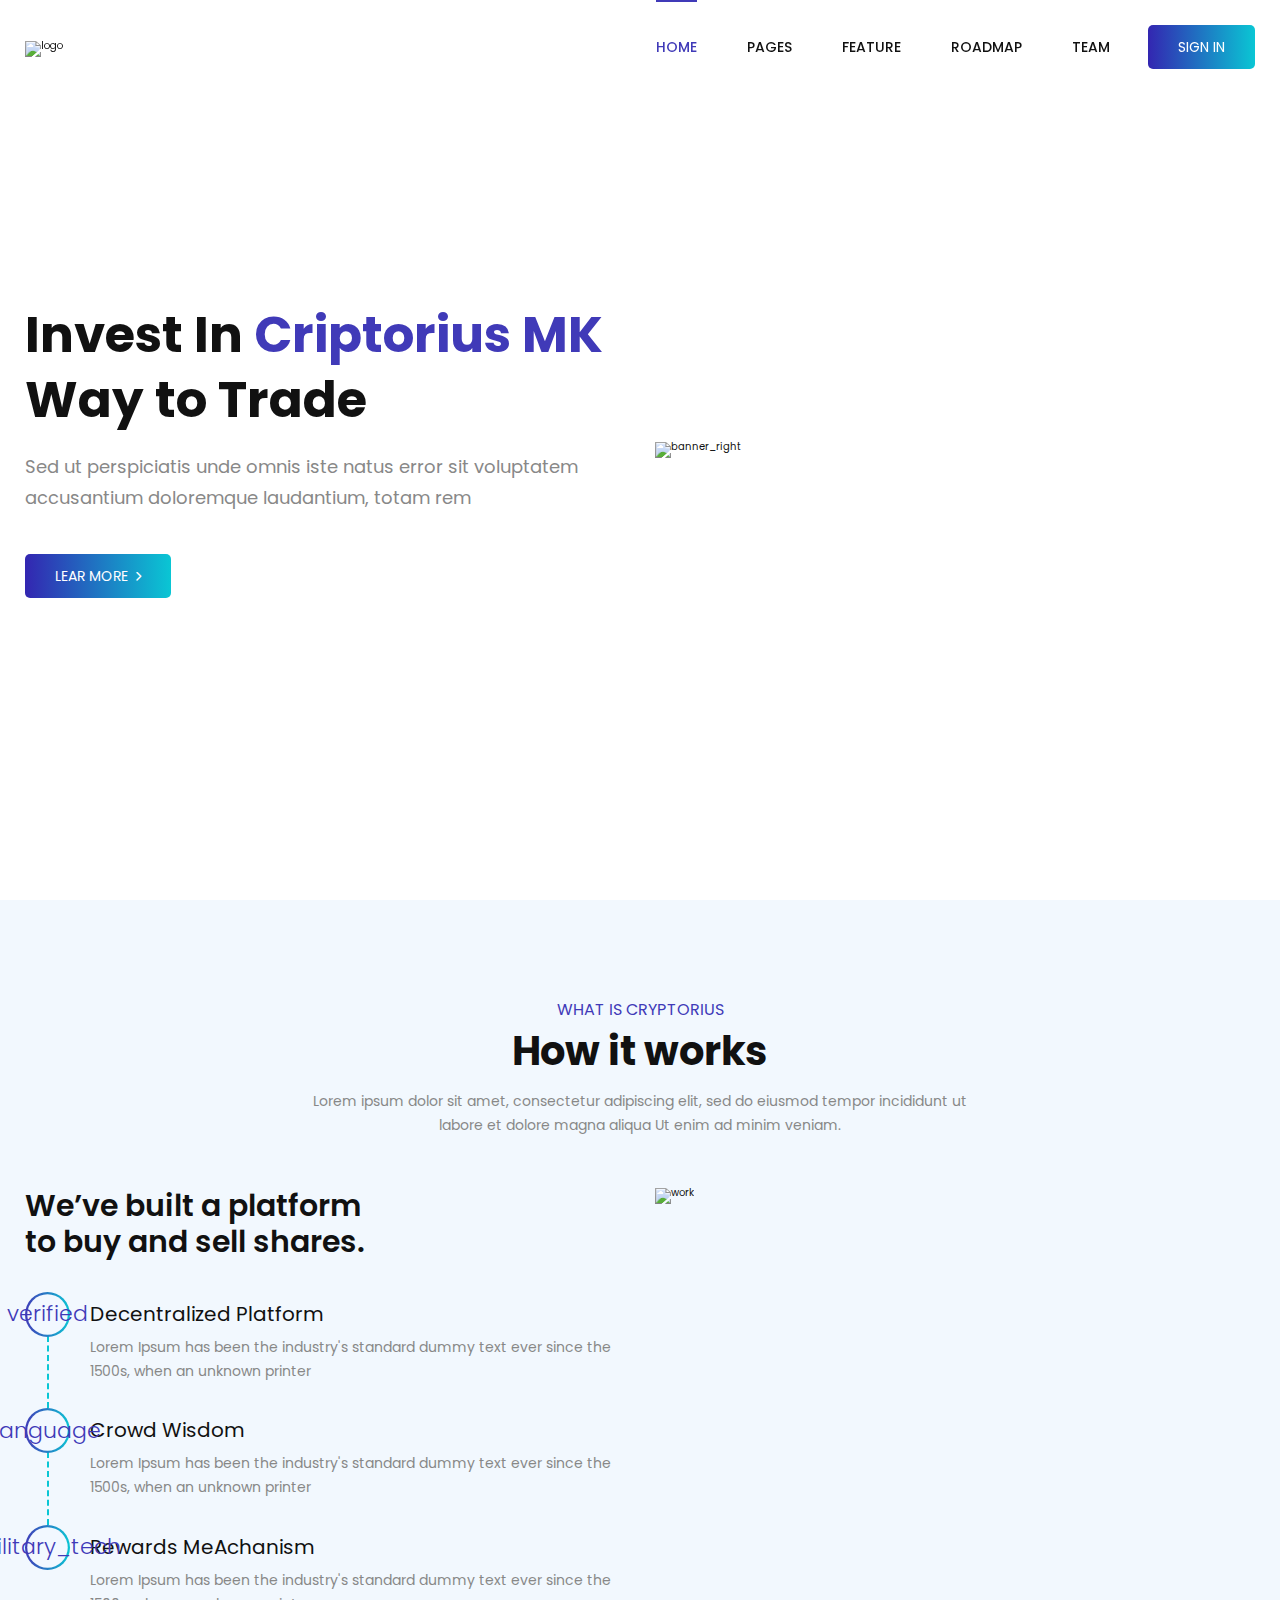
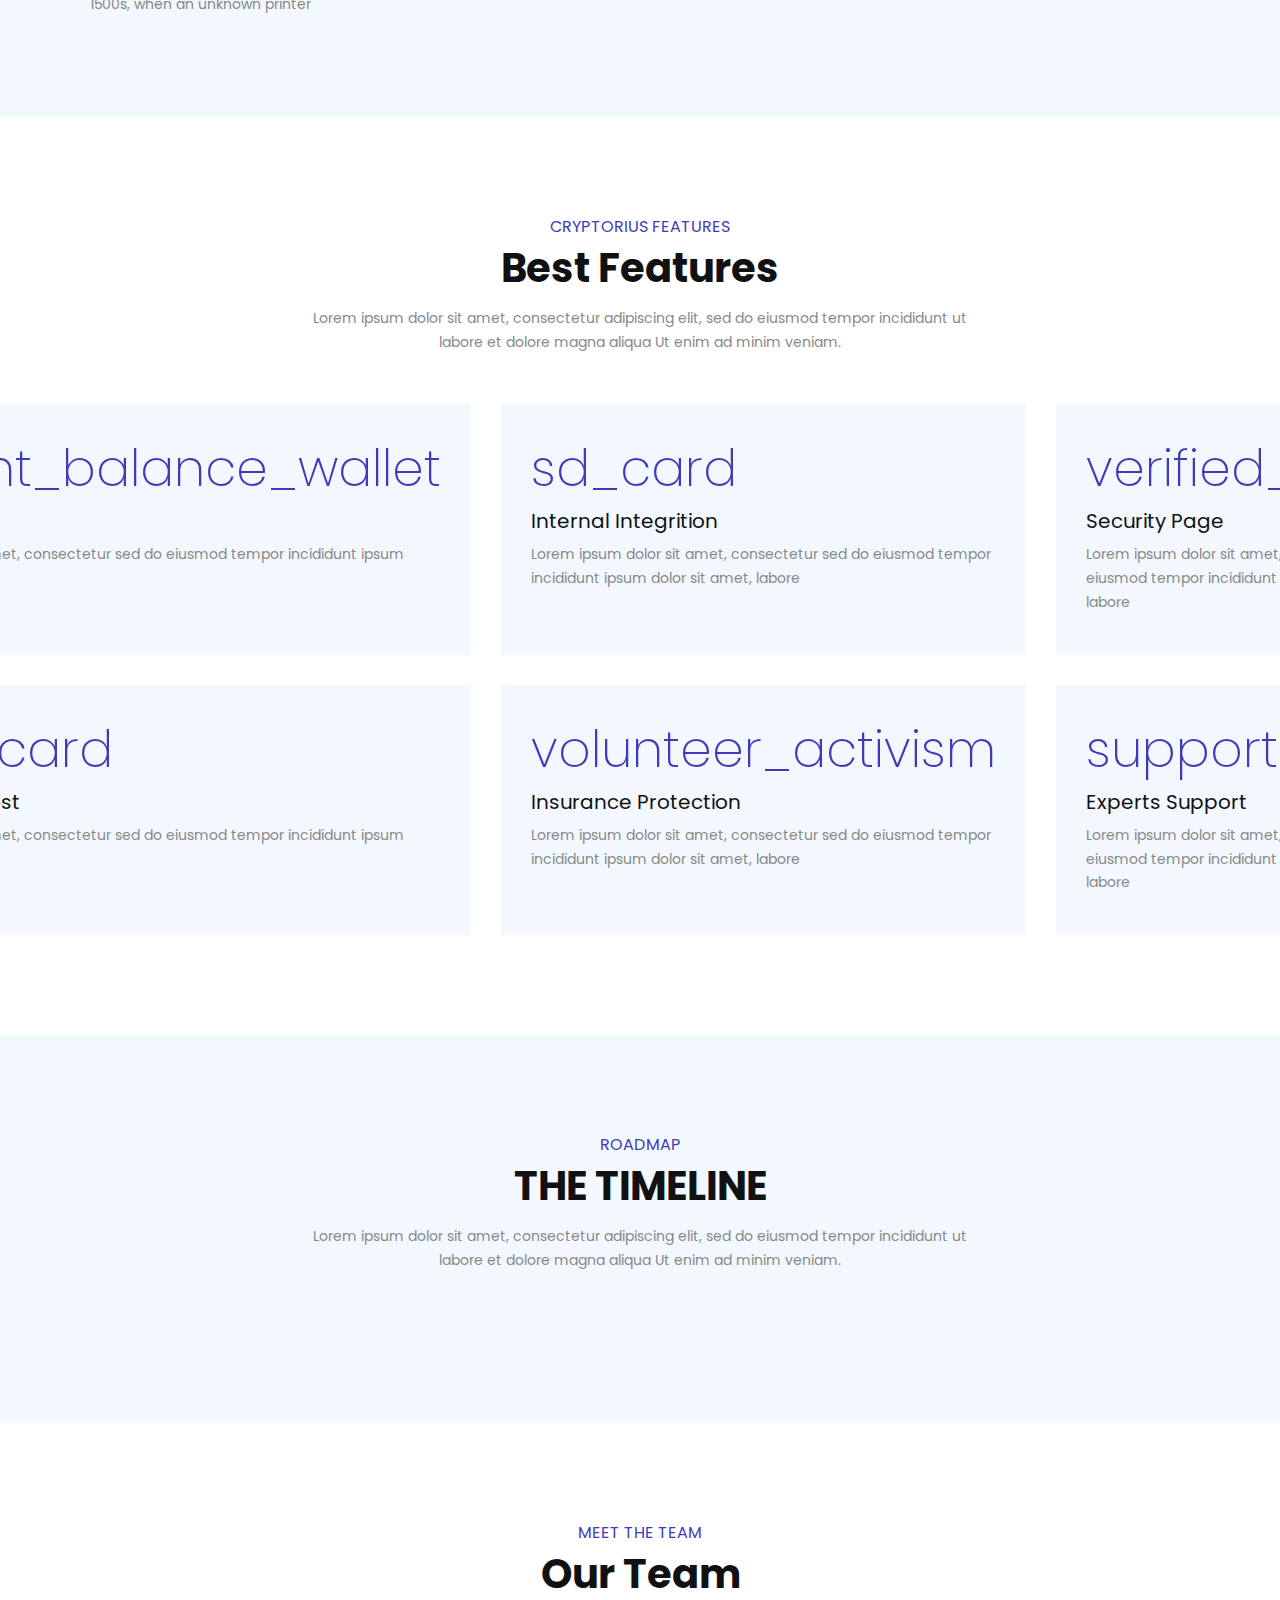
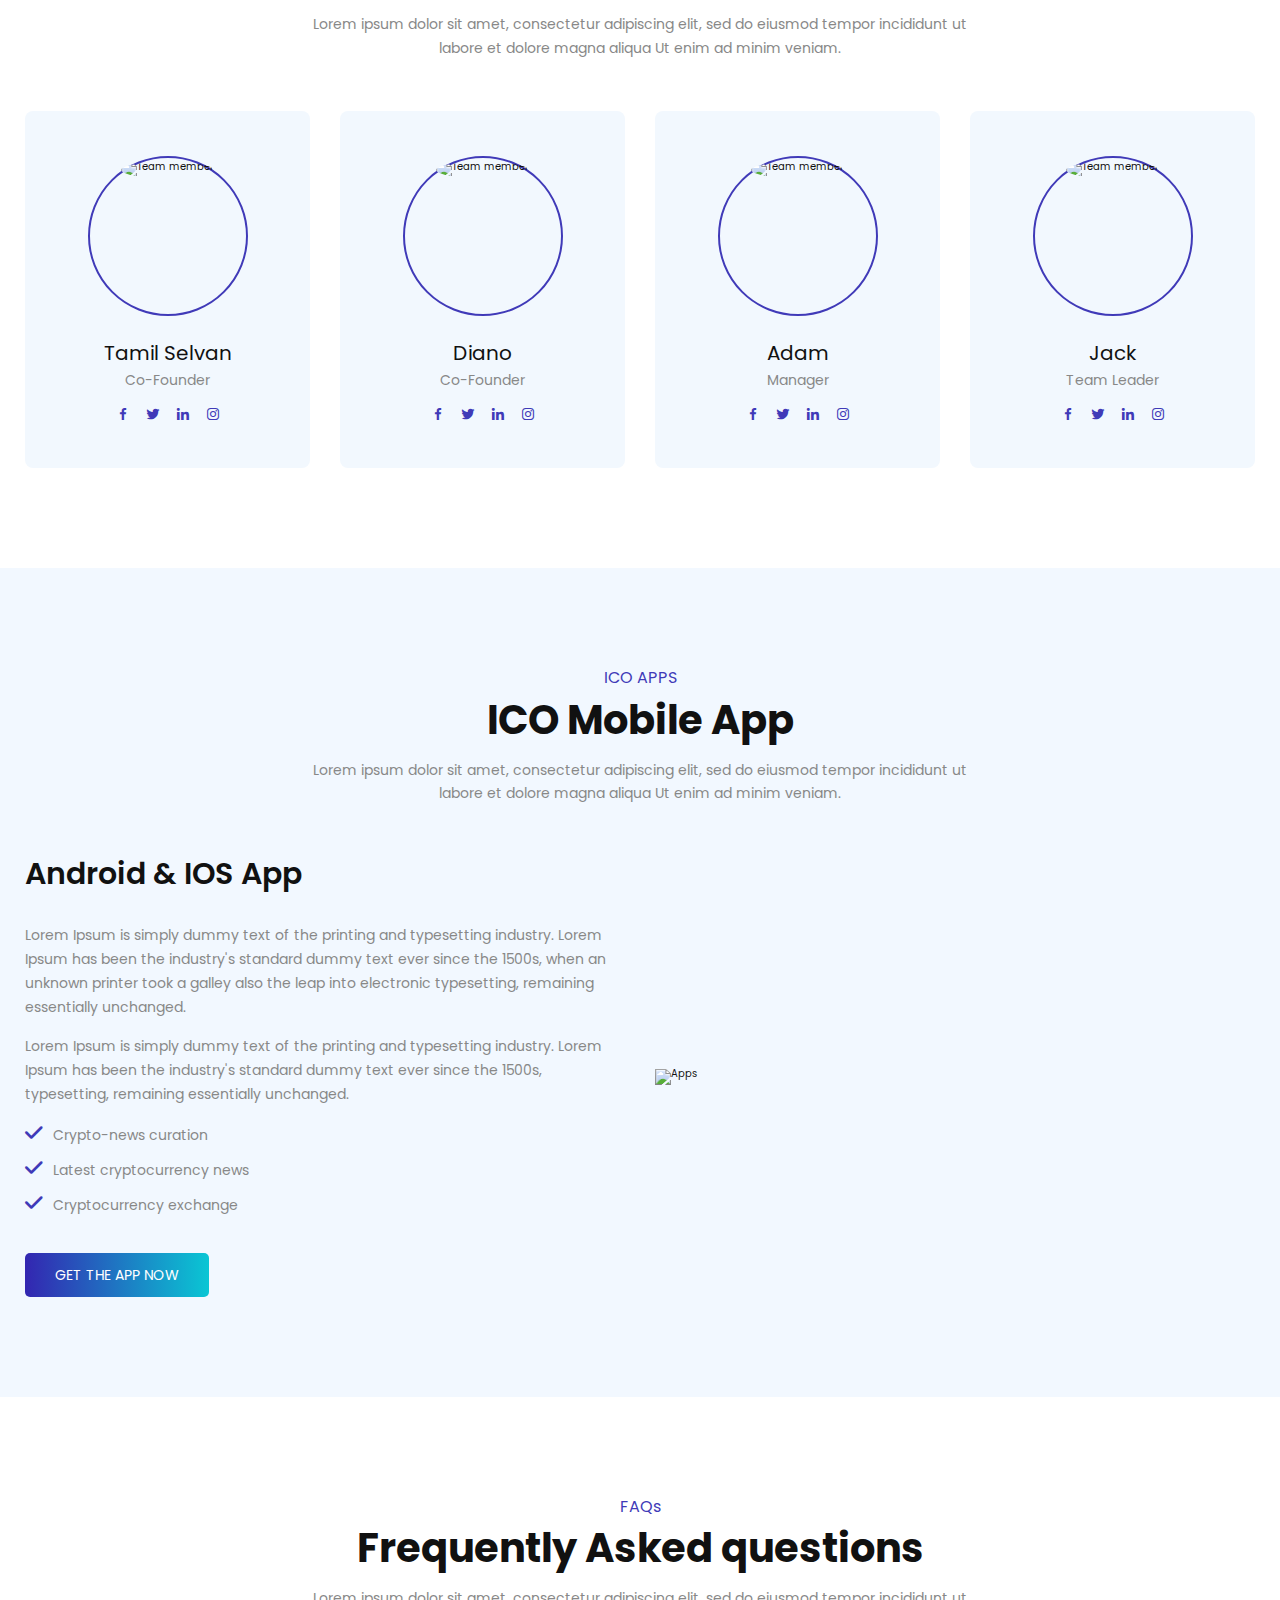
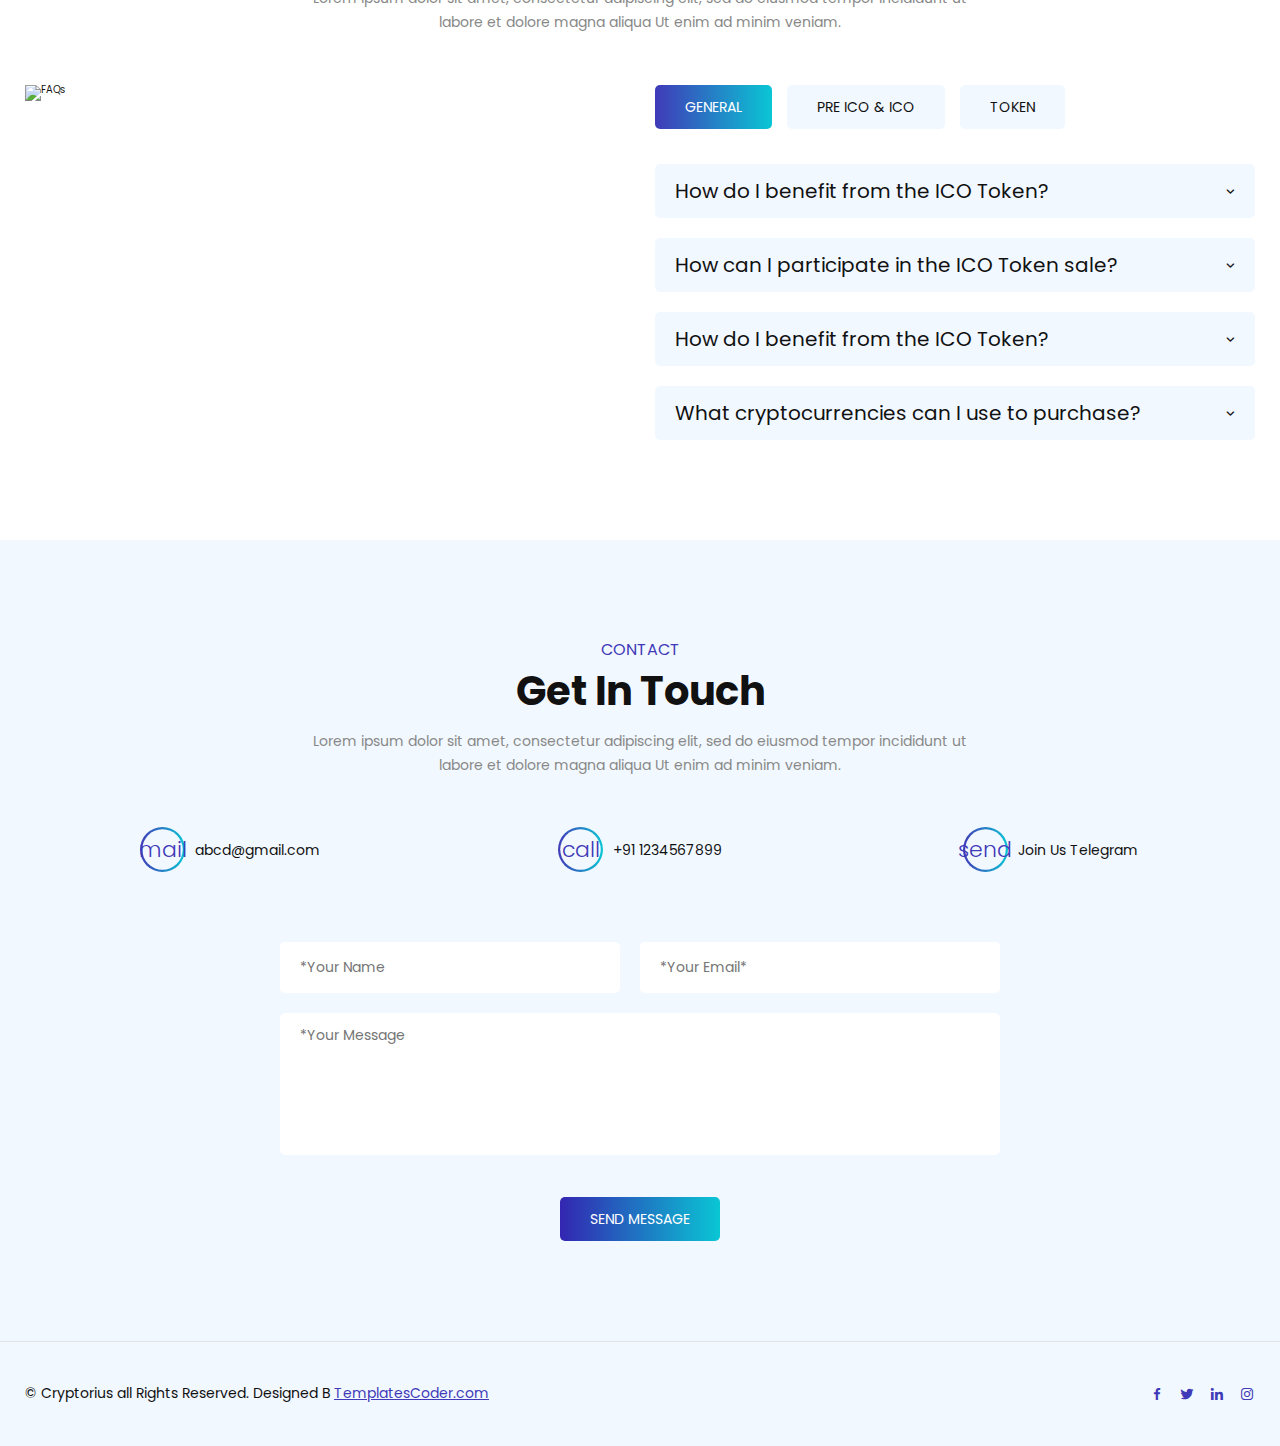
==== commit 43b90d72: "For Testing" ====
--- a/index.html
+++ b/index.html
@@ -61,7 +61,7 @@
         <section class="banner">
             <div class="container">
                 <div class="left_col">
-                    <h1>Invest In <span>Criptorius</span> Way to Trade</h1>
+                    <h1>Invest In <span>Criptorius MK</span> Way to Trade</h1>
 
                     <p>
                         Sed ut perspiciatis unde omnis iste natus error sit voluptatem accusantium doloremque
